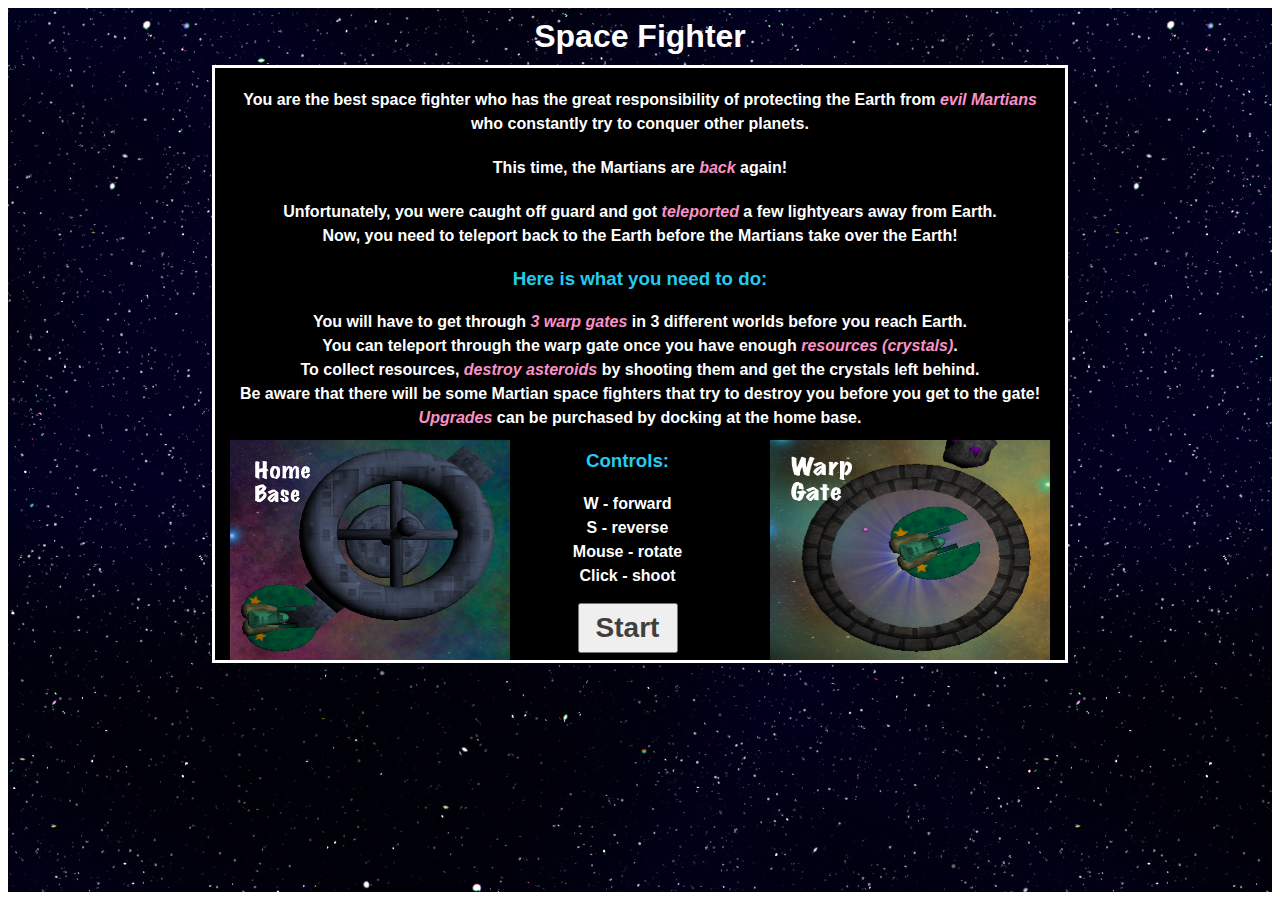
==== index.html @ d107418a "A little bit of background story... feel free to change..." ====
<! doctype html>
<html lang="en">
<head>
	<title>Project 3</title>
	<meta charset="utf-8">
	<meta name="viewport" content="width=device-width, user-scalable=no, minimum-scale=1.0, maximum-scale=1.0">
	
	<script type="text/javascript" src="plugins/Box2dWeb-2.1.a.3.min.js"></script>
	<script src="plugins/Three.js"></script>
	<script src="plugins/Detector.js"></script>
	<script src="plugins/THREEx.KeyboardState.js"></script>
	<script src="plugins/THREEx.FullScreen.js"></script>
	<script src="plugins/THREEx.WindowResize.js"></script>
	<script src="plugins/Stats.js"></script>
	<script src="scripts/DoublyLinkedLists.js"></script>
	<script src="scripts/Globals.js"></script>
	<script src="scripts/Particles.js"></script>
	<script src="scripts/AI.js"></script>	
    <script src="scripts/Bodies.js"></script>
    <script src="scripts/Meshes.js"></script>
	<script src="scripts/ID.js"></script>
    <script src="scripts/Prototyping.js"></script>
	<script src="scripts/Player.js"></script>
	<script src="scripts/Init.js"></script>
	<script src="scripts/Upgrades.js"></script>
	<script src="scripts/Util.js"></script>
    <script src="scripts/Level.js"></script>
    <script src="scripts/Background.js"></script>
	<script src="scripts/Game.js"></script>
	<link rel="stylesheet" href="style.css" type="text/css" />

</head>

<body  oncontextmenu="return false;" onload="init();">
    <div id="container" style="display: none;">
		<div id="debugDraw">
			<canvas id="canvas" width="300" height="200"></canvas>
		</div>
		<div id="statsDiv"></div>
		<div id="pauseContainer">
			<img id="pauseImage" src="resources/pause.png"/>
			<button id="btnPause" type="button" onclick="pauseGame();" class="hudElement" >Pause</button>
		</div>
		<!--insrtuction corner-->
		<div id = "instruct">
		    <p class = "controls">Controls</h3>
		    <p>
		        W: forward<br/>
		        S: reverse <br/>
		        Mouse: rotate<br/>
		        Click: shoot
		    </p>
		</div>
		<!--sidebar-->
		<div id="upgradeInfo">
		    <div id = "strafeIcon" class = "upgradedItem">
		        <p>Strafe</br><span class = "controls">A, D</span></p>
            </div>
            <div id = "speedIcon" class = "upgradedItem">
		        <p>Speed Increase</br><span class = "controls"></span></p>
            </div>
            <div id = "damageIcon" class = "upgradedItem">
		        <p>Weapon Damage Increase</br><span class = "controls"></span></p>
            </div>
            <div id = "missilesIcon" class = "upgradedItem">
		        <p>Missiles</br><span class = "controls">3</span></p>
            </div>
            <div id = "gunIcon" class = "upgradedItem">
		        <p>Scatter gun</br><span class = "controls">2</span></p>
            </div>
		</div>
		<div id="purchaseMenuContainer">
		    <div id="purchaseMenu">
		        <h3>Upgrades</h3>
		            <button id = "strafe" class = "purchase" type="button" onclick="strafe();">
		                <p>Strafing ability - 10 crystals</p>
		            </button>
		            <button id = "speed" class = "purchase" type="button" onclick="speed();">
		                <p>Speed increase  - 20 crystals</p>
		            </button>
		            <button id = "damage" class = "purchase" type="button" onclick="damage();">
		                <p>Weapon damage increase  - 30 crystals</p>
		            </button>
		            <button id = "missiles" class = "purchase" type="button" onclick="missiles();">
		                <p>Weapon: missiles - 40 crystals</p>
		            </button> 
		            <button id = "gun" class = "purchase" type="button" onclick="gun();">
		                <p>Weapon: scatter gun - 40 crystals</p>
		            </button> 
		            <button id = "xtraHealth" class = "purchase" type="button" onclick="xtraHealth();">
		                <p>More Health - 20 crystals</p>
		            </button>
		            <div id="purchaseInfo">
		            </div>
		            <button class = "resume purchase" type="button" onclick="resume();">
		                <p>Resume game</p>
		            </button>
		    </div>
		</div>
		<div id="levelMenuContainer">
		    <div id="levelMenu">
		        <h3>World Transporter</h3>
		        <p class = "description">Teleport to another World or stay in this World to collect more resources</p>
					<button id = "world1" class = "purchase" type="button" onclick="changeLevel(1);">
		                <p>World 1 - 80 crystals</p>
		            </button>
		            <button id = "world2" class = "purchase" type="button" onclick="changeLevel(2);">
		                <p>World 2 - 100 crystals</p>
		            </button>
		            <button id = "world3" class = "purchase" type="button" onclick="changeLevel(3);">
		                <p>World 3 - 200 crystals</p>
		            </button>
		            <button id = "win" class = "purchase" type="button" onclick="winScreen();">
		                <p>End of War ! - 200 crystals</p>
		            </button>
		            <div id="levelInfo">
		            </div>
		            <button class = "resume purchase" type="button" onclick="resume();">
		                <p>Resume game</p>
		            </button>
		    </div>
		</div>
		<div id="alerts"></div>
		<div id="hudContainer">
			<img id="hudImage" src="resources/hud.png"/>
			<div id="playerHealth" class="hudElement"></div>
			<div id="playerResources" class="hudElement"></div>
			<div id="numWorld" class="hudElement"></div>
		</div>
			
	</div>
	<div id="startMenu" class="menuPage" style="display: block;">
		<h1>Space Fighter</h1>
		<div id = "story">
		    <p>
		    You are the best space fighter who has the great responsibility of protecting the Earth from 
            <span class="important">evil Martians</span> who constantly try to conquer other planets.
            </p>
            <p>
            This time, the Martians are <span class="important">back</span> again! 
            </p>
            <p>
            Unfortunately, you were caught off guard and got <span class="important">teleported</span> a few lightyears away from Earth.<br/>
            Now, you need to teleport back to the Earth before the Martians take over the Earth!<br/>
            </p>
            
            <h3>Here is what you need to do:</h3>
            <p>
            You will have to get through <span class="important">3 warp gates</span> in 3 different worlds before you reach Earth.<br/>
            You can teleport through the warp gate once you have enough <span class="important">resources (crystals)</span>.<br/>
            To collect resources, <span class="important">destroy asteroids</span> by shooting them and get the crystals left behind.<br/>
            Be aware that there will be some Martian space fighters that try to destroy you before
            you get to the gate!<br/>
            <span class="important">Upgrades</span> can be purchased by docking at the home base.
            </p>
            
            <div class="float">
                <img src="resources/home_base.png" />
            </div>
            <div class="float">
            <h3>Controls:</h3>
            <p>
                W - forward<br/>
                S - reverse<br/>
                Mouse - rotate<br/>
                Click - shoot<br/>
            </p>
            <div class="startBtnWrapper">
			    <button id="btnStart" type="button" onclick="startGame();" disabled="disabled">Start</button>
		    </div>
            </div>
            <div class="float">
                <img src="resources/warp_gate.png" />
            </div>
		    
		    
		</div>
		
		
	</div>
	<!--deathscreen-->
    <div id = "deathScreen">
        <div>
			<button class="btnReload" type="button" onclick="location.reload()">Restart</button>
		</div>
    </div>
    
    <!--winscreen-->
    <div id = "winScreen">
        <div>
			<button class="btnReload" type="button" onclick="location.reload()">Play Again</button>
		</div>
    </div>
	
	<script type="x-shader/x-vertex" id="vertexShader">

	//
	// GLSL textureless classic 3D noise "cnoise",
	// with an RSL-style periodic variant "pnoise".
	// Author:  Stefan Gustavson (stefan.gustavson@liu.se)
	// Version: 2011-10-11
	//
	// Many thanks to Ian McEwan of Ashima Arts for the
	// ideas for permutation and gradient selection.
	//
	// Copyright (c) 2011 Stefan Gustavson. All rights reserved.
	// Distributed under the MIT license. See LICENSE file.
	// https://github.com/ashima/webgl-noise
	//

	vec3 mod289(vec3 x)
	{
	  return x - floor(x * (1.0 / 289.0)) * 289.0;
	}

	vec4 mod289(vec4 x)
	{
	  return x - floor(x * (1.0 / 289.0)) * 289.0;
	}

	vec4 permute(vec4 x)
	{
	  return mod289(((x*34.0)+1.0)*x);
	}

	vec4 taylorInvSqrt(vec4 r)
	{
	  return 1.79284291400159 - 0.85373472095314 * r;
	}

	vec3 fade(vec3 t) {
	  return t*t*t*(t*(t*6.0-15.0)+10.0);
	}

	// Classic Perlin noise
	float cnoise(vec3 P)
	{
	  vec3 Pi0 = floor(P); // Integer part for indexing
	  vec3 Pi1 = Pi0 + vec3(1.0); // Integer part + 1
	  Pi0 = mod289(Pi0);
	  Pi1 = mod289(Pi1);
	  vec3 Pf0 = fract(P); // Fractional part for interpolation
	  vec3 Pf1 = Pf0 - vec3(1.0); // Fractional part - 1.0
	  vec4 ix = vec4(Pi0.x, Pi1.x, Pi0.x, Pi1.x);
	  vec4 iy = vec4(Pi0.yy, Pi1.yy);
	  vec4 iz0 = Pi0.zzzz;
	  vec4 iz1 = Pi1.zzzz;

	  vec4 ixy = permute(permute(ix) + iy);
	  vec4 ixy0 = permute(ixy + iz0);
	  vec4 ixy1 = permute(ixy + iz1);

	  vec4 gx0 = ixy0 * (1.0 / 7.0);
	  vec4 gy0 = fract(floor(gx0) * (1.0 / 7.0)) - 0.5;
	  gx0 = fract(gx0);
	  vec4 gz0 = vec4(0.5) - abs(gx0) - abs(gy0);
	  vec4 sz0 = step(gz0, vec4(0.0));
	  gx0 -= sz0 * (step(0.0, gx0) - 0.5);
	  gy0 -= sz0 * (step(0.0, gy0) - 0.5);

	  vec4 gx1 = ixy1 * (1.0 / 7.0);
	  vec4 gy1 = fract(floor(gx1) * (1.0 / 7.0)) - 0.5;
	  gx1 = fract(gx1);
	  vec4 gz1 = vec4(0.5) - abs(gx1) - abs(gy1);
	  vec4 sz1 = step(gz1, vec4(0.0));
	  gx1 -= sz1 * (step(0.0, gx1) - 0.5);
	  gy1 -= sz1 * (step(0.0, gy1) - 0.5);

	  vec3 g000 = vec3(gx0.x,gy0.x,gz0.x);
	  vec3 g100 = vec3(gx0.y,gy0.y,gz0.y);
	  vec3 g010 = vec3(gx0.z,gy0.z,gz0.z);
	  vec3 g110 = vec3(gx0.w,gy0.w,gz0.w);
	  vec3 g001 = vec3(gx1.x,gy1.x,gz1.x);
	  vec3 g101 = vec3(gx1.y,gy1.y,gz1.y);
	  vec3 g011 = vec3(gx1.z,gy1.z,gz1.z);
	  vec3 g111 = vec3(gx1.w,gy1.w,gz1.w);

	  vec4 norm0 = taylorInvSqrt(vec4(dot(g000, g000), dot(g010, g010), dot(g100, g100), dot(g110, g110)));
	  g000 *= norm0.x;
	  g010 *= norm0.y;
	  g100 *= norm0.z;
	  g110 *= norm0.w;
	  vec4 norm1 = taylorInvSqrt(vec4(dot(g001, g001), dot(g011, g011), dot(g101, g101), dot(g111, g111)));
	  g001 *= norm1.x;
	  g011 *= norm1.y;
	  g101 *= norm1.z;
	  g111 *= norm1.w;

	  float n000 = dot(g000, Pf0);
	  float n100 = dot(g100, vec3(Pf1.x, Pf0.yz));
	  float n010 = dot(g010, vec3(Pf0.x, Pf1.y, Pf0.z));
	  float n110 = dot(g110, vec3(Pf1.xy, Pf0.z));
	  float n001 = dot(g001, vec3(Pf0.xy, Pf1.z));
	  float n101 = dot(g101, vec3(Pf1.x, Pf0.y, Pf1.z));
	  float n011 = dot(g011, vec3(Pf0.x, Pf1.yz));
	  float n111 = dot(g111, Pf1);

	  vec3 fade_xyz = fade(Pf0);
	  vec4 n_z = mix(vec4(n000, n100, n010, n110), vec4(n001, n101, n011, n111), fade_xyz.z);
	  vec2 n_yz = mix(n_z.xy, n_z.zw, fade_xyz.y);
	  float n_xyz = mix(n_yz.x, n_yz.y, fade_xyz.x); 
	  return 2.2 * n_xyz;
	}

	// Classic Perlin noise, periodic variant
	float pnoise(vec3 P, vec3 rep)
	{
	  vec3 Pi0 = mod(floor(P), rep); // Integer part, modulo period
	  vec3 Pi1 = mod(Pi0 + vec3(1.0), rep); // Integer part + 1, mod period
	  Pi0 = mod289(Pi0);
	  Pi1 = mod289(Pi1);
	  vec3 Pf0 = fract(P); // Fractional part for interpolation
	  vec3 Pf1 = Pf0 - vec3(1.0); // Fractional part - 1.0
	  vec4 ix = vec4(Pi0.x, Pi1.x, Pi0.x, Pi1.x);
	  vec4 iy = vec4(Pi0.yy, Pi1.yy);
	  vec4 iz0 = Pi0.zzzz;
	  vec4 iz1 = Pi1.zzzz;

	  vec4 ixy = permute(permute(ix) + iy);
	  vec4 ixy0 = permute(ixy + iz0);
	  vec4 ixy1 = permute(ixy + iz1);

	  vec4 gx0 = ixy0 * (1.0 / 7.0);
	  vec4 gy0 = fract(floor(gx0) * (1.0 / 7.0)) - 0.5;
	  gx0 = fract(gx0);
	  vec4 gz0 = vec4(0.5) - abs(gx0) - abs(gy0);
	  vec4 sz0 = step(gz0, vec4(0.0));
	  gx0 -= sz0 * (step(0.0, gx0) - 0.5);
	  gy0 -= sz0 * (step(0.0, gy0) - 0.5);

	  vec4 gx1 = ixy1 * (1.0 / 7.0);
	  vec4 gy1 = fract(floor(gx1) * (1.0 / 7.0)) - 0.5;
	  gx1 = fract(gx1);
	  vec4 gz1 = vec4(0.5) - abs(gx1) - abs(gy1);
	  vec4 sz1 = step(gz1, vec4(0.0));
	  gx1 -= sz1 * (step(0.0, gx1) - 0.5);
	  gy1 -= sz1 * (step(0.0, gy1) - 0.5);

	  vec3 g000 = vec3(gx0.x,gy0.x,gz0.x);
	  vec3 g100 = vec3(gx0.y,gy0.y,gz0.y);
	  vec3 g010 = vec3(gx0.z,gy0.z,gz0.z);
	  vec3 g110 = vec3(gx0.w,gy0.w,gz0.w);
	  vec3 g001 = vec3(gx1.x,gy1.x,gz1.x);
	  vec3 g101 = vec3(gx1.y,gy1.y,gz1.y);
	  vec3 g011 = vec3(gx1.z,gy1.z,gz1.z);
	  vec3 g111 = vec3(gx1.w,gy1.w,gz1.w);

	  vec4 norm0 = taylorInvSqrt(vec4(dot(g000, g000), dot(g010, g010), dot(g100, g100), dot(g110, g110)));
	  g000 *= norm0.x;
	  g010 *= norm0.y;
	  g100 *= norm0.z;
	  g110 *= norm0.w;
	  vec4 norm1 = taylorInvSqrt(vec4(dot(g001, g001), dot(g011, g011), dot(g101, g101), dot(g111, g111)));
	  g001 *= norm1.x;
	  g011 *= norm1.y;
	  g101 *= norm1.z;
	  g111 *= norm1.w;

	  float n000 = dot(g000, Pf0);
	  float n100 = dot(g100, vec3(Pf1.x, Pf0.yz));
	  float n010 = dot(g010, vec3(Pf0.x, Pf1.y, Pf0.z));
	  float n110 = dot(g110, vec3(Pf1.xy, Pf0.z));
	  float n001 = dot(g001, vec3(Pf0.xy, Pf1.z));
	  float n101 = dot(g101, vec3(Pf1.x, Pf0.y, Pf1.z));
	  float n011 = dot(g011, vec3(Pf0.x, Pf1.yz));
	  float n111 = dot(g111, Pf1);

	  vec3 fade_xyz = fade(Pf0);
	  vec4 n_z = mix(vec4(n000, n100, n010, n110), vec4(n001, n101, n011, n111), fade_xyz.z);
	  vec2 n_yz = mix(n_z.xy, n_z.zw, fade_xyz.y);
	  float n_xyz = mix(n_yz.x, n_yz.y, fade_xyz.x); 
	  return 2.2 * n_xyz;
	}

	varying vec2 vUv;
	varying vec3 vReflect;
	varying vec3 pos;
	varying float ao;
	uniform float time;
	uniform float weight;
	varying float d;

	float stripes( float x, float f) {
		float PI = 3.14159265358979323846264;
		float t = .5 + .5 * sin( f * 2.0 * PI * x);
		return t * t - .5;
	}
	
	float turbulence( vec3 p ) {
		float w = 100.0;
		float t = -.5;
		for (float f = 1.0 ; f <= 10.0 ; f++ ){
			float power = pow( 2.0, f );
			t += abs( pnoise( vec3( power * p ), vec3( 10.0, 10.0, 10.0 ) ) / power );
		}
		return t;
	}

	void main() {

		vUv = uv;
	
		vec4 mPosition = objectMatrix * vec4( position, 1.0 );
		vec3 nWorld = normalize( mat3( objectMatrix[0].xyz, objectMatrix[1].xyz, objectMatrix[2].xyz ) * normal );
		vReflect = normalize( reflect( normalize( mPosition.xyz - cameraPosition ), nWorld ) );
		
		pos = position;
		//float noise = .3 * pnoise( 8.0 * vec3( normal ) );
		float noise = 10.0 *  -.10 * turbulence( .5 * normal + time );
		//float noise = - stripes( normal.x + 2.0 * turbulence( normal ), 1.6 );

		float displacement = - weight * noise;
		displacement += 0.1 * pnoise( 0.01 * position + vec3( 2.0 * time ), vec3( 100.0 ) );
		
		ao = noise;
		vec3 newPosition = position + normal * vec3( displacement );
		gl_Position = projectionMatrix * modelViewMatrix * vec4( newPosition, 1.0 );
	
	}

	</script>
	
	<script type="x-shader/x-vertex" id="fragmentShader">

	varying vec2 vUv;
	uniform sampler2D tExplosion;
	varying vec3 vReflect;
	varying vec3 pos;
	varying float ao;
	varying float d;
	float PI = 3.14159265358979323846264;

	float random(vec3 scale,float seed){return fract(sin(dot(gl_FragCoord.xyz+seed,scale))*43758.5453+seed);}

	void main() {

		vec3 color = texture2D( tExplosion, vec2( 0, 1.0 - 1.3 * ao + .01 * random(vec3(12.9898,78.233,151.7182),0.0) ) ).rgb;
		gl_FragColor = vec4( color.rgb, 1.0 );

	}
	
	</script>
	
	<audio id="bgSound" src="sound/space.ogg" loop>
</body>
</html>
---- style.css ----
/******************
* File: style.css
* Author: Scott Larson, Mik Xin
* Date: 9 November 2012
*******************/

body  p {
	font-family: Arial;
	color: white;
	font-weight: bold;
	margin: 0px;
	overflow: hidden;
}

#container { 
	background-color: #ccccff;
	position: absolute;
	top: 0;
	left: 0;
	z-index:0;
	overflow: hidden;
}

#pauseContainer {
	position:absolute;
	left: 0;
	top: 0;
	
}

.hudElement {
	color: #1FFFFF;
	font-size: 25px;
	font-weight: bold;
}

#btnPause {
	position:absolute;
	top: 3;
	left: 3;
	width: 80px;
	height: 40px;
	background: transparent;
	border: transparent;
	
}

#hudContainer {
	height: 100px;
	width: 500px;
	position: absolute;
	bottom:0;
	left: 50%;
	margin-left: -250px;
}

#playerHealth {
	position: absolute;
	bottom: 55;
	left: 50%;
	margin-left: -70px;
	
}

#playerResources {
	position: absolute;
	bottom:10;
	left: 50%;
	margin-left: -180px;
	background: url("resources/crystal.png") right no-repeat;
	padding-right:50px;
}

#numWorld {
	position: absolute;
	bottom:10;
	left: 50%;
	margin-left: 25px;
}

#alerts {
	position: absolute;
	top: 40;
	width: 100%;
	text-align: center;
	color: #FFFFFF;
	font-size: 30px;
	font-weight: bold;
}

#purchaseMenuContainer{
    position:absolute;
    text-align:center;
    width: 100%;
    z-index:2;
    display: none;
}

#purchaseMenu{
    width: 600px;
    height: 600px;
    background-image: url("resources/purchaseMenu.png");
    margin: 50px auto;
}

#purchaseMenu h3{
    padding-top: 20px;
    color: #fff;
}

.purchase{
    height: 50px;
    width: 80%;
    background-color: #300340;
    opacity: 0.7;
    border: solid #fff 1px;
    margin:5px auto;
    font-size: 100%;
}

.purchase p{
/*     padding-top: 10px; */
    font-size: 100%;
}

.purchase:hover{
    background-color: #000;
    cursor: pointer;
}

/*the resume button*/
.resume{
    background-color: #FFE100;
    width: 25%;   
    height: 30px;
}

.resume p{
    color: #000;
}

.resume:hover{
    background-color: #FF9100;
    cursor: pointer;
}

#purchaseInfo, #levelInfo{
    height: 50px;
    width: 80%;
    color: #FAA998;
    font-size: 110%;
    text-align: center;
    margin: 10px auto;
}

#upgradeInfo{
    position:absolute;
    left:0px;
    top:100px;
    width: 100px;
    background-color: #B31CFF;
    opacity: 0.5;
}

.upgradedItem{
    border-bottom: solid 4px #000;
    padding: 5px;
    display: none;
}

.controls{
    color: #FFCA1C;
}

#instruct{
    position:absolute;
    right:0px;
    top:0px;
    width: 150px;
    background-color: #B31CFF;
    opacity: 0.5;
    padding: 5px;
}

#levelMenuContainer{
	position:absolute;
	text-align:center;
	width: 100%;
	z-index: 2;
	display: none;
}

#levelMenu{
	width: 600px;
	height: 600px;
	background-image: url("resources/purchaseMenu.png");
	margin: 50px auto;
}

#levelMenu h3{
	padding-top: 20px;
	color: #fff;
}

.description{
    width: 70%;
    margin: 20px auto;
}

#debugDraw {
	position:absolute;
	height:200px;
	width:300px;
	bottom:0;
	right:0;
	z-index:1;
}

#canvas {
	height:200px;
	width:300px;
	background-color:#3F3F7F;
}

#statsDiv {
	position:absolute;
	bottom:0;
	left:0;
	z-index:1;
}

/*** Start page elements ***/
div.menuPage {
	width: 100%;
	height: 100%;
	background-color: #000000;
	background: url('resources/space2.jpg');
}

div.menuPage h1 {
	margin: 0;
	padding: 10px;
	text-align: center;
	font-family: Arial, Tahoma, Georgia, "Bitstream Charter", serif;
	color: white;
}

div.menuPage h3 {
	color: #22ccee;
	text-align: center;
	font-family: Arial;
	padding: 10px;
	margin:0;
}

#story{
    margin: 0 auto;
    width: 850px;
/*     height: 50%;  */
    background: #000;
    color: #000;
    border: solid 3px #fff;
    padding-top:10px;
    max-height: 90%;
    overflow: hidden;
}

#story p{
     color: #fff;
     padding: 10px;
     line-height: 1.5em;
     text-align: center;
}

#story img{
    width: 280px;
    height: 220px;
    text-align: center;
}

.float{
    float:left;
    width: 30%;
    padding-left: 15px;
}

div#startMenu  div.instructions {
	/* margin: 10px 60px; */
	width: 50%;
	float:left;
	/* padding: 20px; */
}

div#startMenu  div.instructions div {
	text-align: center;
	margin: 0 30px;
}

div#startMenu  div.controls {
	/* margin: 10px 60px; */
	float:left;
	width:50%;
}

div#startMenu  div.controls div {
	text-align: center;
	margin: 10px 30px;
}
div#startMenu div.startBtnWrapper {
	text-align: center;
	/* margin: 85px 0 0 0; */
	clear:left;
	
}

#loadImage {
	display: block;
	margin-left: auto;
    margin-right: auto;
	width:100%;
	border-top: solid #fff 3px;
	border-bottom: solid #fff 3px;

}

div#startMenu button#btnStart {
	color: #3F3F3F;
	width: 100px;
	height: 50px;
	font-size: 28px;
	font-weight: bold;
	margin:5px;
}

#deathScreen{
    display:none;
    width: 100%;
    height: 100%;
    background: url("resources/deathScreen.png") no-repeat center #000;
    text-align: center;
}

.btnReload{
    color: #3F3F3F;
	width: 100px;
	height: 50px;
	font-size: 20px;
	font-weight: bold;
	margin-top: 550px;
}

#winScreen{
    display:none;
    width: 100%;
    height: 100%;
    background: url("resources/winScreen.png") no-repeat center #000;
    text-align: center;
}

#win{
    display: none;
}

.important{
    color: #FA91C7;
    font-style:italic;
}
/*** end Start menu ***/
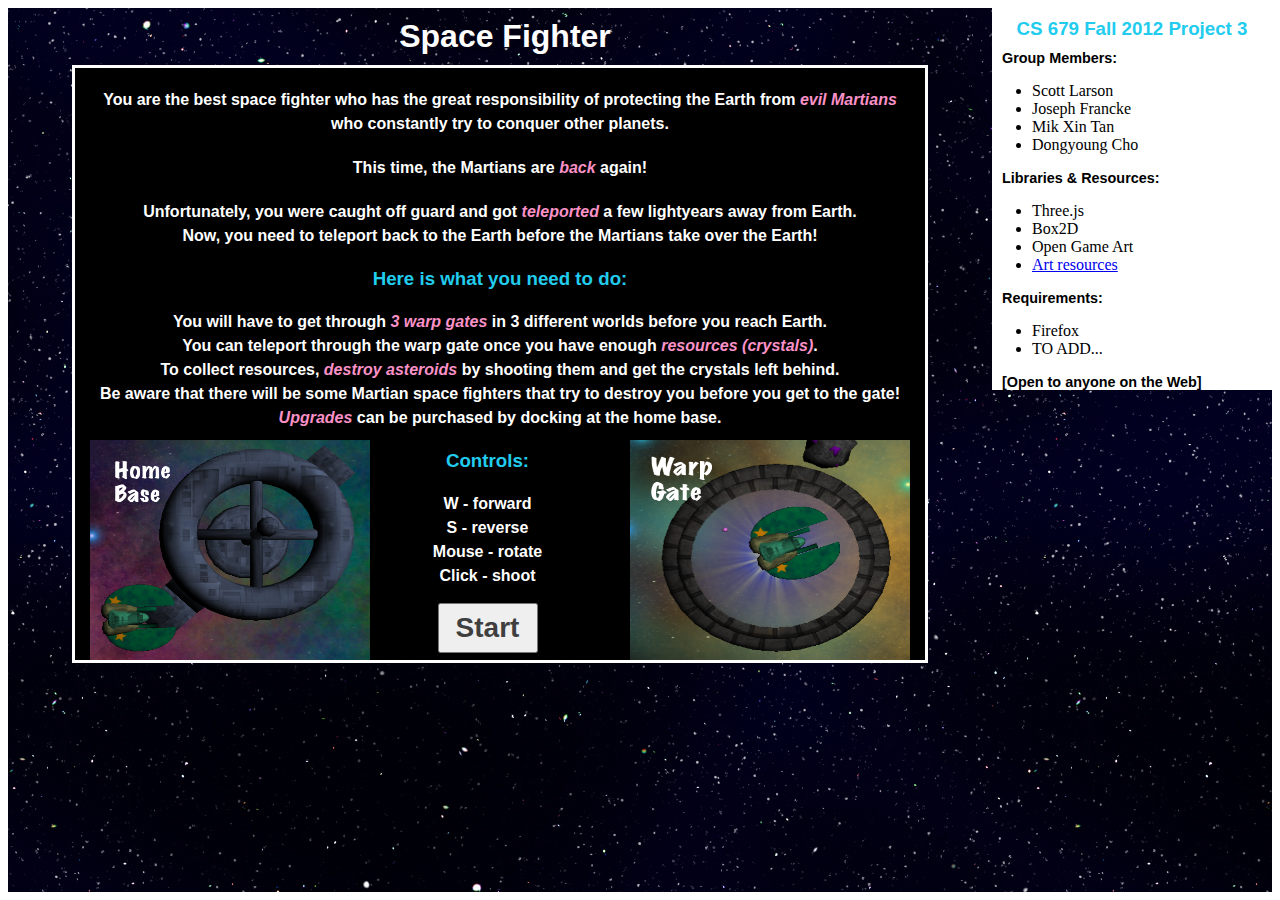
==== commit 0576d752: "Required info on index page" ====
--- a/index.html
+++ b/index.html
@@ -48,7 +48,8 @@
 		        W: forward<br/>
 		        S: reverse <br/>
 		        Mouse: rotate<br/>
-		        Click: shoot
+		        Click: shoot<br/>
+		        T: on/off minimap
 		    </p>
 		</div>
 		<!--sidebar-->
@@ -111,7 +112,7 @@
 		                <p>World 3 - 200 crystals</p>
 		            </button>
 		            <button id = "win" class = "purchase" type="button" onclick="winScreen();">
-		                <p>End of War ! - 200 crystals</p>
+		                <p>Back to Earth ! - 200 crystals</p>
 		            </button>
 		            <div id="levelInfo">
 		            </div>
@@ -130,6 +131,39 @@
 			
 	</div>
 	<div id="startMenu" class="menuPage" style="display: block;">
+	    <!--Required Info-->
+	    <div id = "cs679info">
+	        <h3>CS 679 Fall 2012 Project 3</h3>
+	        <p>
+	            Group Members:
+	            <ul>
+                    <li>Scott Larson</li>
+                    <li>Joseph Francke</li>
+                    <li>Mik Xin Tan</li>
+                    <li>Dongyoung Cho</li>
+	            </ul>
+	        </p>
+	        
+	        <p>
+	        Libraries & Resources:
+	        <ul>
+                <li>Three.js</li>
+                <li>Box2D</li>
+                <li>Open Game Art</li>
+                <li><a href="resources_credit.txt">Art resources</a></li>
+            </ul>
+	        </p>
+	        <p>
+	        Requirements:
+	            <ul>
+                    <li>Firefox</li>
+                    <li>TO ADD...</li>
+	            </ul>
+	        </p>
+	        <p>
+	        [Open to anyone on the Web]
+	        </p>
+	    </div>
 		<h1>Space Fighter</h1>
 		<div id = "story">
 		    <p>
@@ -171,15 +205,14 @@
             </div>
             <div class="float">
                 <img src="resources/warp_gate.png" />
-            </div>
-		    
-		    
+            </div>		    
 		</div>
 		
 		
 	</div>
 	<!--deathscreen-->
     <div id = "deathScreen">
+        <img src="resources/deathScreen.png" />
         <div>
 			<button class="btnReload" type="button" onclick="location.reload()">Restart</button>
 		</div>
@@ -187,6 +220,7 @@
     
     <!--winscreen-->
     <div id = "winScreen">
+        <img src="resources/winScreen.png" />
         <div>
 			<button class="btnReload" type="button" onclick="location.reload()">Play Again</button>
 		</div>
--- a/style.css
+++ b/style.css
@@ -336,7 +336,7 @@
     display:none;
     width: 100%;
     height: 100%;
-    background: url("resources/deathScreen.png") no-repeat center #000;
+    background: #000;
     text-align: center;
 }
 
@@ -346,14 +346,15 @@
 	height: 50px;
 	font-size: 20px;
 	font-weight: bold;
-	margin-top: 550px;
+	padding: 10px;
 }
 
 #winScreen{
     display:none;
     width: 100%;
     height: 100%;
-    background: url("resources/winScreen.png") no-repeat center #000;
+/*     background: url("resources/winScreen.png") no-repeat center #000; */
+    background: #000;
     text-align: center;
 }
 
@@ -365,4 +366,23 @@
     color: #FA91C7;
     font-style:italic;
 }
+
+#cs679info{
+    /* 
+position: absolute;
+    top:0;
+    right:0;
+ */
+    float:right;
+    width: 280px;
+    background: #fff;
+}
+
+#cs679info p{
+    color: #000;
+    /* text-align: center; */
+    font-size: 90%;
+    padding-left: 10px;
+}
+
 /*** end Start menu ***/
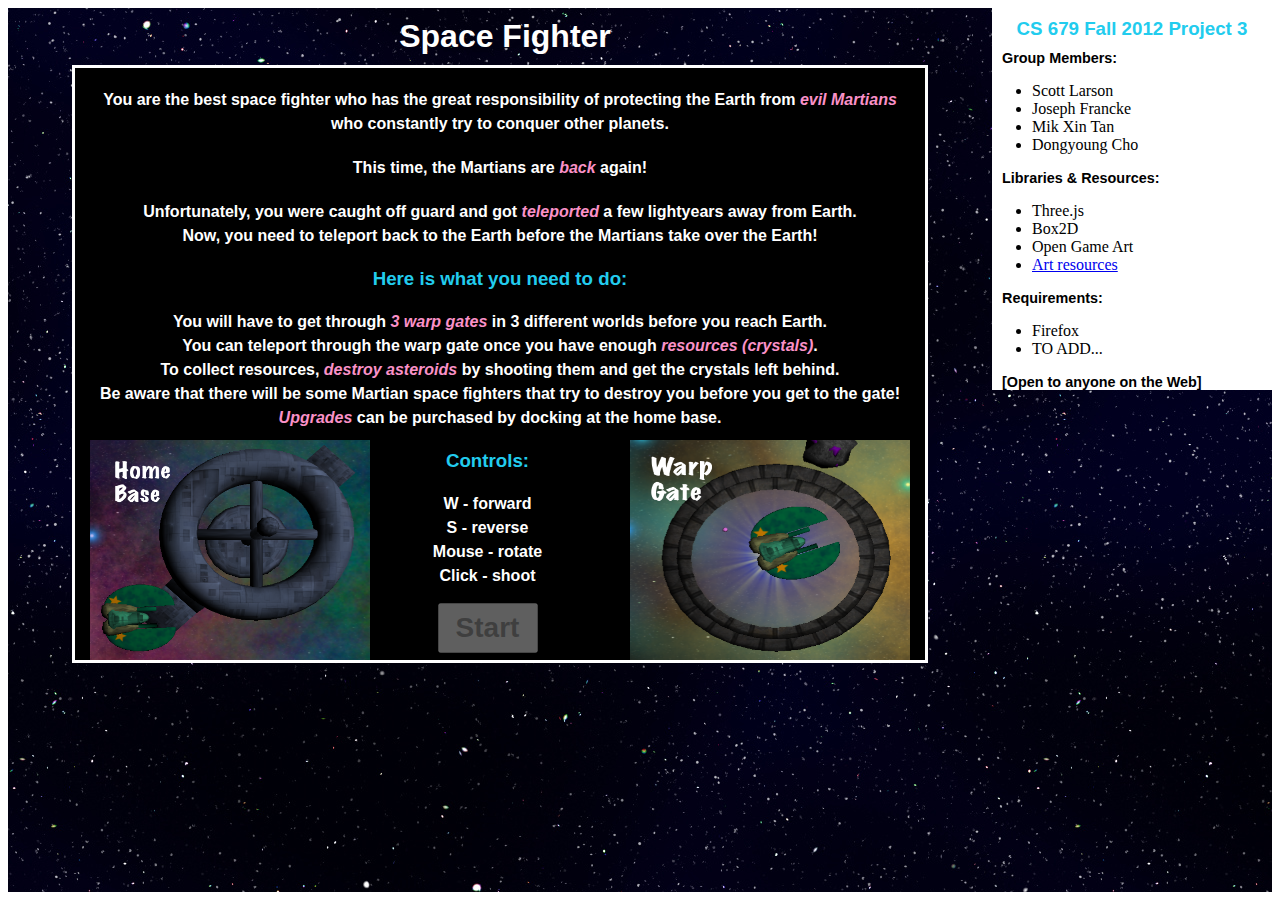
==== commit 8d5430c5: "changes all missile references to tractor beam" ====
--- a/index.html
+++ b/index.html
@@ -63,8 +63,8 @@
             <div id = "damageIcon" class = "upgradedItem">
 		        <p>Weapon Damage Increase</br><span class = "controls"></span></p>
             </div>
-            <div id = "missilesIcon" class = "upgradedItem">
-		        <p>Missiles</br><span class = "controls">3</span></p>
+            <div id = "tractorIcon" class = "upgradedItem">
+		        <p>Tractor Beam</br><span class = "controls"></span></p>
             </div>
             <div id = "gunIcon" class = "upgradedItem">
 		        <p>Scatter gun</br><span class = "controls">2</span></p>
@@ -82,8 +82,8 @@
 		            <button id = "damage" class = "purchase" type="button" onclick="damage();">
 		                <p>Weapon damage increase  - 30 crystals</p>
 		            </button>
-		            <button id = "missiles" class = "purchase" type="button" onclick="missiles();">
-		                <p>Weapon: missiles - 40 crystals</p>
+		            <button id = "tractor" class = "purchase" type="button" onclick="tractor();">
+		                <p>Resource Tractor Beam - 40 crystals</p>
 		            </button> 
 		            <button id = "gun" class = "purchase" type="button" onclick="gun();">
 		                <p>Weapon: scatter gun - 40 crystals</p>
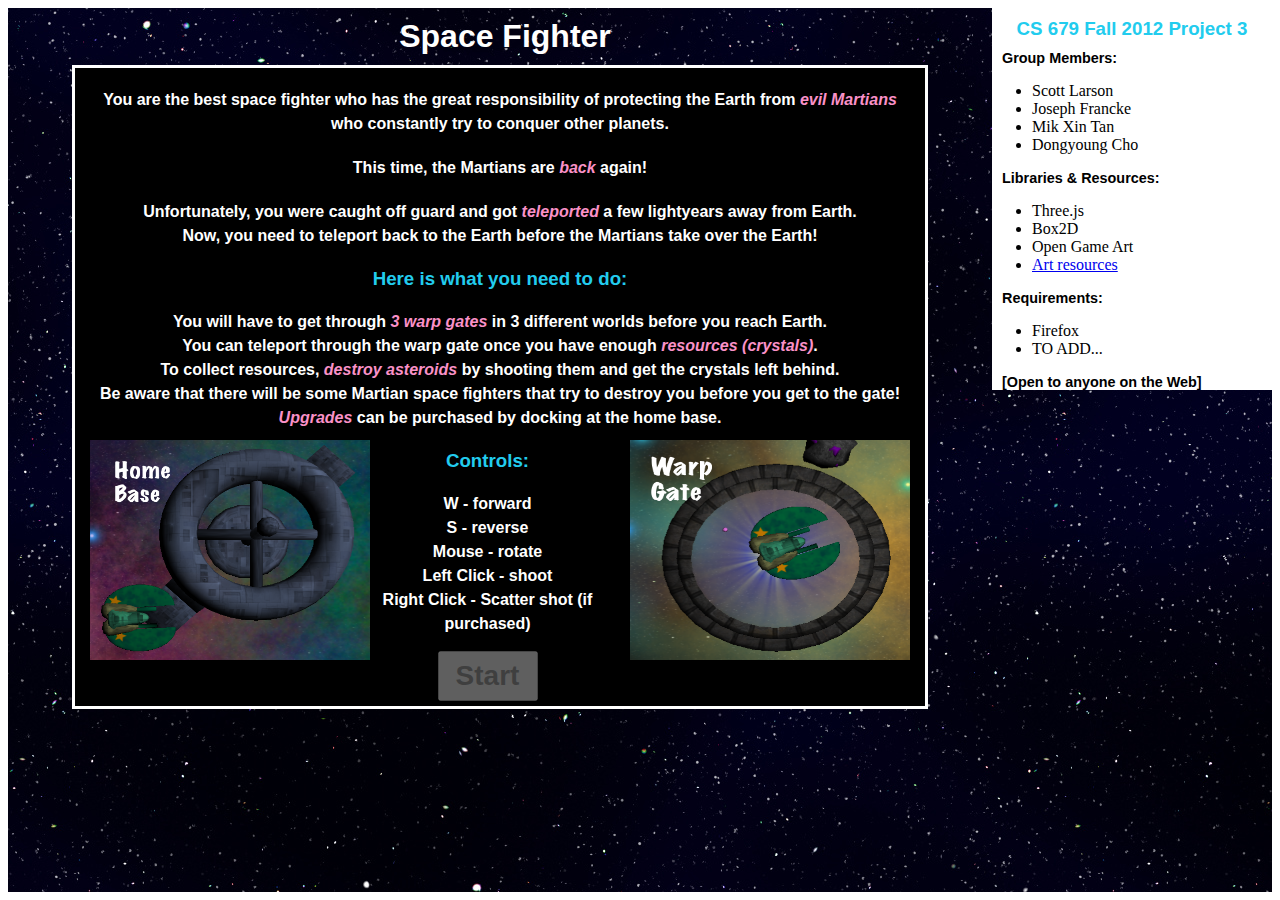
==== commit 150b28f8: "balanced fixed scatter controls" ====
--- a/index.html
+++ b/index.html
@@ -48,7 +48,8 @@
 		        W: forward<br/>
 		        S: reverse <br/>
 		        Mouse: rotate<br/>
-		        Click: shoot<br/>
+		        Left Click: shoot<br/>
+				Right Click: scatter
 		        T: on/off minimap
 		    </p>
 		</div>
@@ -67,7 +68,7 @@
 		        <p>Tractor Beam</br><span class = "controls"></span></p>
             </div>
             <div id = "gunIcon" class = "upgradedItem">
-		        <p>Scatter gun</br><span class = "controls">2</span></p>
+		        <p>Scatter gun</br><span class = "controls">Right click</span></p>
             </div>
 		</div>
 		<div id="purchaseMenuContainer">
@@ -103,16 +104,16 @@
 		        <h3>World Transporter</h3>
 		        <p class = "description">Teleport to another World or stay in this World to collect more resources</p>
 					<button id = "world1" class = "purchase" type="button" onclick="changeLevel(1);">
-		                <p>World 1 - 80 crystals</p>
+		                <p>World 1 - 25 crystals</p>
 		            </button>
 		            <button id = "world2" class = "purchase" type="button" onclick="changeLevel(2);">
-		                <p>World 2 - 100 crystals</p>
+		                <p>World 2 - 50 crystals</p>
 		            </button>
 		            <button id = "world3" class = "purchase" type="button" onclick="changeLevel(3);">
-		                <p>World 3 - 200 crystals</p>
+		                <p>World 3 - 100 crystals</p>
 		            </button>
 		            <button id = "win" class = "purchase" type="button" onclick="winScreen();">
-		                <p>Back to Earth ! - 200 crystals</p>
+		                <p>Back to Earth ! - 100 crystals</p>
 		            </button>
 		            <div id="levelInfo">
 		            </div>
@@ -197,7 +198,8 @@
                 W - forward<br/>
                 S - reverse<br/>
                 Mouse - rotate<br/>
-                Click - shoot<br/>
+                Left Click - shoot<br/>
+				Right Click - Scatter shot (if purchased)
             </p>
             <div class="startBtnWrapper">
 			    <button id="btnStart" type="button" onclick="startGame();" disabled="disabled">Start</button>
--- a/style.css
+++ b/style.css
@@ -84,6 +84,16 @@
 	width: 100%;
 	text-align: center;
 	color: #FFFFFF;
+	font-size: 30px;
+	font-weight: bold;
+}
+
+#warnHealth{
+	position: absolute;
+	top: 0;
+	width: 100%;
+	text-align: center;
+	color: #D60056;
 	font-size: 30px;
 	font-weight: bold;
 }
